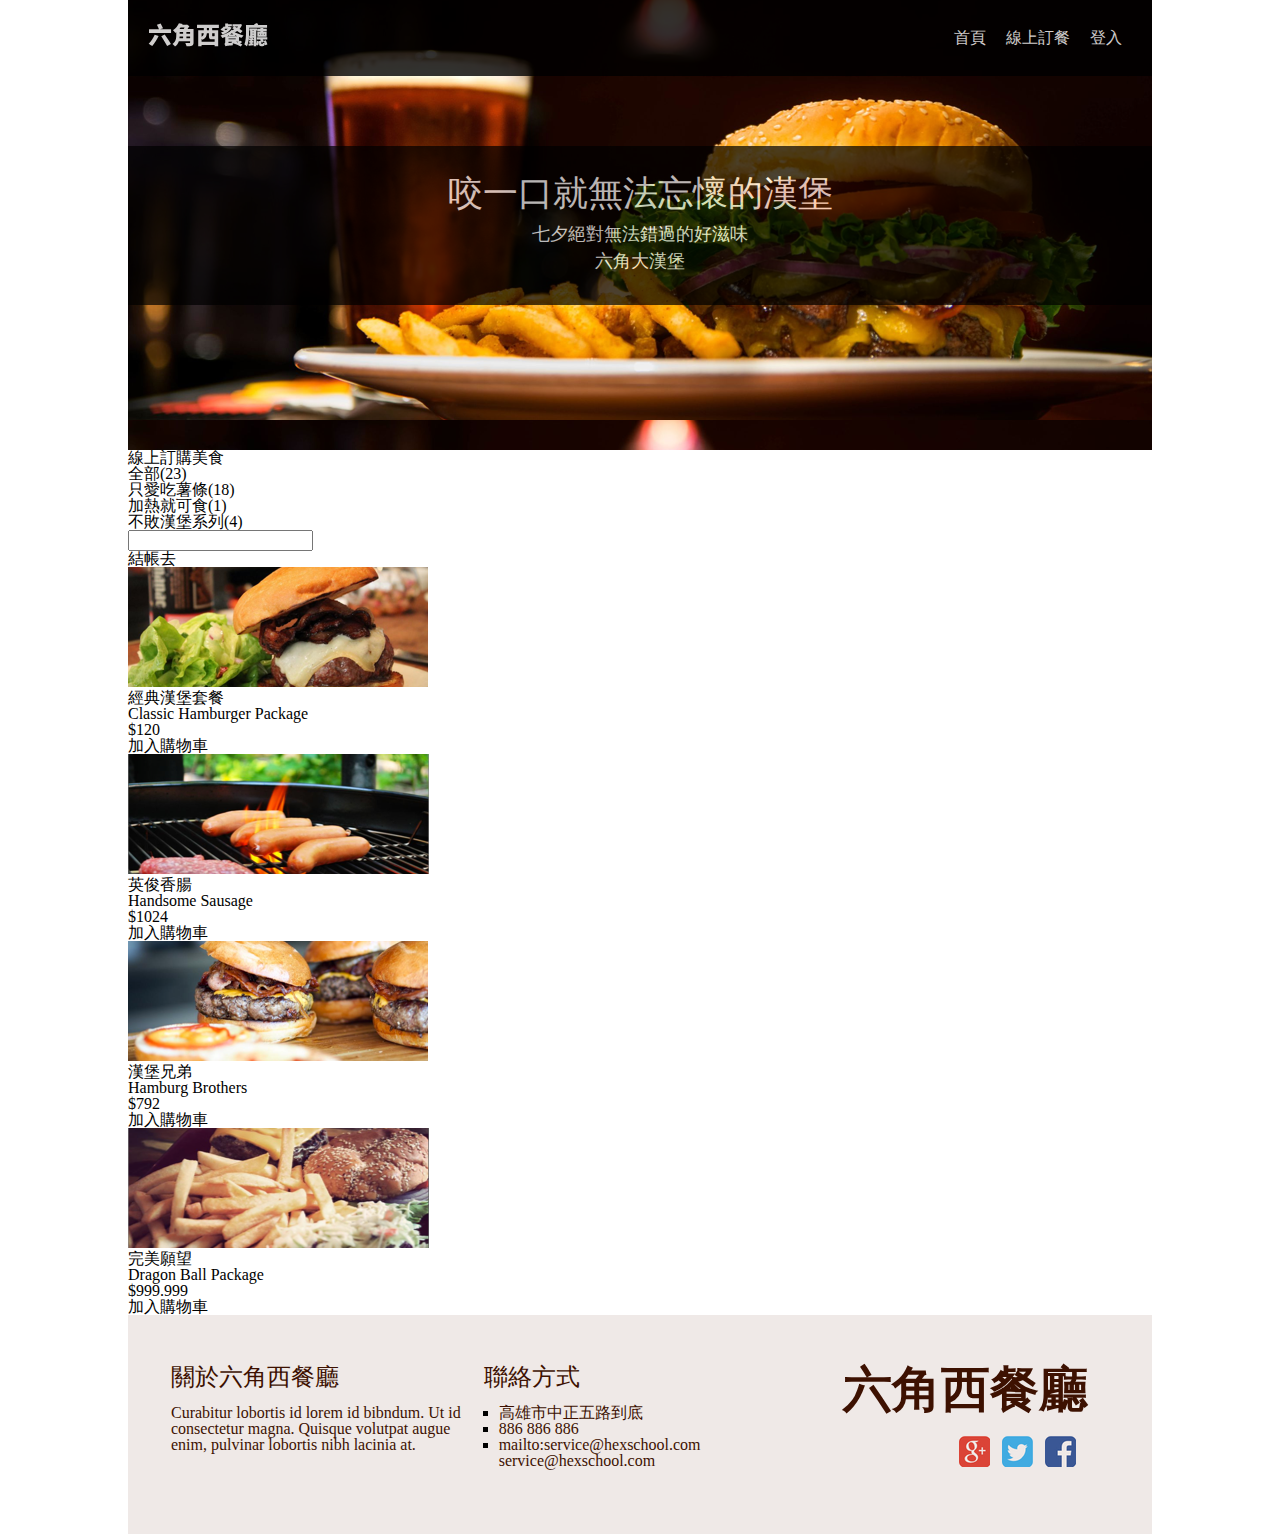
==== market.html @ d8ee9b7d "作業更新" ====
<!DOCTYPE html>
<html lang="en">
    <head>
        <meta charset="UTF-8">
        <meta http-equiv="X-UA-Compatible" content="IE=edge">
        <meta name="viewport" content="width=device-width, initial-scale=1.0">
        <link rel="shortcut icon" href="images\Bitmap.png" />
        <meta
          name="description"
          content="六角大漢堡，咬一口就無法忘懷的漢堡，七夕絕對無法錯過的好滋味。"
        />
        <meta property="og:title" content="六角西餐廳" />
        <meta
          property="og:description"
          content="六角大漢堡，咬一口就無法忘懷的漢堡，七夕絕對無法錯過的好滋味。"
        />
        <meta property="og:type" content="website" />
        <meta property="og:url" content="FB上的網址" />
        <meta property="og:image" content="https://images.app.goo.gl/vFPnQcRHV3BYd6S56" />
        <title>六角西餐廳</title>
        <link rel="stylesheet" href="css/reset.css">
        <link rel="stylesheet" href="css/style.css">
        <link rel="stylesheet" href="https://cdnjs.cloudflare.com/ajax/libs/font-awesome/6.1.2/css/all.min.css" integrity="sha512-1sCRPdkRXhBV2PBLUdRb4tMg1w2YPf37qatUFeS7zlBy7jJI8Lf4VHwWfZZfpXtYSLy85pkm9GaYVYMfw5BC1A==" crossorigin="anonymous" referrerpolicy="no-referrer" />
    </head>
<body>
    <div class="wrap">
        <div class="header">
            <div class="logo">
                <h1><a href="index.html">六角西餐廳</a></h1>
            </div>
            <ul class="menu">
                <li><a href="index.html">首頁</a></li>
                <li><a href="market.html">線上訂餐</a></li>
                <li><a href="login.html">登入</a></li>
            </ul>
            <a href="#" class="hambuger-menu">meun</a>
        </div>
    
        <div class="banner">
            <div class="banner-text">
                <h2>咬一口就無法忘懷的漢堡</h2>
                <p>
                    七夕絕對無法錯過的好滋味
                    <br>
                    <span class='fas fa-utensils'></span>六角大漢堡<span class='fas fa-utensils'></span>
                </p>
            </div>
        </div>
        <div class="content">
            <div class="food-menu">
                <div class="food-menu-tiitle">
                    <i class="fa-solid fa-leaf"></i>
                    <h2>線上訂購美食</h2>
                    <ul></ul>
                    <p>全部(23)</p>
                    <p>只愛吃薯條(18)</p>
                    <p>加熱就可食(1)</p>
                    <p>不敗漢堡系列(4)</p>
                </div>
                <div class="food-menu-content">
                    <div class="food-menu-content-bar">
                        <div class="titalicon">
                            <input type="text" class="searchbar" >
                        <i class="fa-solid fa-magnifying-glass"></i>
                        </div>
                        <div class="food-menu-content-icon">
                            <p>結帳去</p>
                            <i class="fa-solid fa-cart-shopping"></i>
                        </div>
                    </div>
                    <div class="food-menu-content-main">

                        <div class="classicbugger">
                            
                            <i class="fa-regular fa-heart"></i>
                            <img src="images/product_1.png" alt="經典漢堡套餐">
                            <div class="menu-content-main-text">
                                <h4>經典漢堡套餐</h4>
                                <h5> Classic Hamburger Package</h5>
                                <p class="line"></p>
                                <p>$120</p>
                                <div class="addshopcar">
                                    <i class="fa-solid fa-cart-shopping"></i>
                                    <p>加入購物車</p>
                                </div>
                            </div>
                        </div>
                        <div class="handsomebugger">
                            <i class="fa-regular fa-heart"></i>
                            <img src="images/product_2.png" alt="英俊香腸漢堡">
                            <div class="menu-content-main-text">
                                <h4>英俊香腸</h4>
                                <h5> Handsome Sausage</h5>
                                <p class="line"></p>
                                <p>$1024</p>
                                <div class="addshopcar">
                                    <i class="fa-solid fa-cart-shopping"></i>
                                    <p>加入購物車</p>
                                </div>
                            </div>  
                        </div>
                        <div class="brotherbugger">
                            <i class="fa-regular fa-heart"></i>
                            <img src="images/product_3.png" alt="漢堡兄弟">
                            <div class="menu-content-main-text">
                                <h4>漢堡兄弟</h4>
                                <h5> Hamburg Brothers</h5>
                                <p class="line"></p>
                                <p>$792</p>
                                <div class="addshopcar">
                                    <i class="fa-solid fa-cart-shopping"></i>
                                    <p>加入購物車</p>
                                </div>
                            </div>
                        </div>
                        <div class="perfectbugger">
                            <i class="fa-regular fa-heart"></i>
                            <img src="images/product_4.png" alt="完美願望">
                            <div class="menu-content-main-text">
                                <h4>完美願望</h4>
                                <h5> Dragon Ball Package</h5>
                                <p class="line"></p>
                                <p>$999.999</p>
                                <div class="addshopcar">
                                    <i class="fa-solid fa-cart-shopping"></i>
                                    <p>加入購物車</p>
                                </div>
                            </div>
                        </div>
                    </div>
                </div>
            </div> 
        </div>
        <div class="footer">
            <div class="about-restaurant">
                <h3>關於六角西餐廳</h3>
                <p>
                    Curabitur lobortis id lorem id bibndum. Ut id consectetur magna.
                    Quisque volutpat augue enim, pulvinar lobortis nibh lacinia at.
                </p>
            </div>
            <div class="footer-connection">
                <h3>聯絡方式</h3>
                <ul>
                    <li><p>高雄市中正五路到底</p></li>
                    <li>
                        <p>886 886 886 </p>
                    </li>
                    <li>
                        <p>mailto:service@hexschool.com</p>
                        <p>service@hexschool.com</p>
                    </li>
                </ul>
            </div>
            <div class="footer-icon">
                <h3><a href="#">六角西餐廳</a></h3>
                <ul class="footer-icon-ul">
                    <li class="google-icon"><a href="#">google-icon</a></li>
                    <li class="twitter-icon"><a href="#">google-icon</a></li>
                    <li class="facebook-icon"><a href="#">google-icon</a></li>
                </ul>
            </div>
        </div>
    </div>
    <script src="js/jquery-3.6.1.min.js"></script>
    <script src="/js/all.js"></script>
</body>
</html>
---- css/style.css ----
.wrap{
    max-width: 1024px;
    margin: 0 auto;
    position: relative;
}
.header{  
    width: 100%;
    position: absolute;
    top:0;
    right: 0;
    left: 0;
    display: flex;  
    z-index: 100;
    opacity: 0.8;
    justify-content: space-between;
    background-color: black;
    padding:20px 20px;
}

.header a:hover{
    color: #A09E9E;
}
.logo{
    margin: auto 0;
}
.logo a{
    background-image:url('../images/logo_w@svg.svg') ;
    background-repeat: no-repeat;
    color: #fff;
    display: block;
    width: 120px;
    height: 30px;
    text-indent:101%; /*首行縮排*/
    overflow:hidden; /*自動隱藏超出的文字或圖片*/
    white-space:nowrap; /*希望元素在第一排上面，沒有斷行*/
}
.menu{
    display: flex;
}
.menu a{
    color: white;
    display: block;
    font-size: 16px;
    text-align: center;
    padding: 10px 10px;
    text-decoration: none;
}
.hambuger-menu {
    display:none;
    height: 50px;
    width: 50px;
    background:url('https://cdn-icons-png.flaticon.com/512/6015/6015685.png') no-repeat ;
    background-color: red;
    background-size: contain;
    text-indent:101%; /*首行縮排*/
    overflow:hidden; /*自動隱藏超出的文字或圖片*/
    white-space:nowrap; /*希望元素在第一排上面，沒有斷行*/

}

.header .active{
    height: 500px;
}
@media(max-width:576px){
    .header{
        position: fixed;
        top: 0;
        padding: 10px 10px;
    }
    .menu {
        position: absolute;
        top:100%;
        left:0 ;
        right:0;
        display: block;
        height:0;
        overflow: hidden;
    }
    .menu a{
        border: 1px solid #fff;
        padding: 10px 0;
        background-color: #000;

    }
    .hambuger-menu{
        display: block;
    }
 }
 
/* banner start */
.banner{
    width: 100%;
    position: relative;
    display: flex;
    justify-content: center;
    align-items: center;
    max-width: 100%;
    max-height: 100%;
    background: url('../images/header_desktop.png'),no-repeat;
    max-width: 100%;
    height: 450px;
}

.banner-text{
    background-color: black;
    opacity: 0.7;
    color: white;
    text-align: center; 
    width: 100%;
    padding: 30px 5px;

}

.banner-text h2{
    font-size: 35px;
    margin-bottom: 10px;
}
.banner-text p {
    font-size: 18px;
    line-height: 150%;
}

@media(max-width:576px){
    .banner{
        background:url(../images/header_mobile.png);
    }
    .banner-text h2{
        font-size: 30px;
    }
}
/* banner end */

.content{
    width: 100%;
}

.news{
    width: 100%;
    padding: 50px 62px;
}
.news h3{
    color: #3d1101;
    font-size: 25px;
    line-height: 120%;
    text-align: center;
    position: relative;
    margin-bottom: 20px;
}
@media(max-width:768px){
    .news{
        padding: 20px 10px;
        overflow: hidden;
    }
}
@media(max-width:576px){
    .news h3::before,.news h3::after{
        content: none;
    }
 }
/* h3   旁邊灰色線 start */
.news h3::before,.news h3::after{
    content: "";
    position: absolute;
    background-color:rgb(189, 188, 188);
    height: 3px;
    width: 200px;
    top:25px
}
.news h3::before{
    left: 100px;
}
.news h3::after{
    right:100px;  
}
/* h3   旁邊灰色線 end */

.news-feature{
    display: flex;
    text-align: center;
    justify-content: space-around;
}
.news-feature h4{
    color: #3d1101;
    font-size: 18px;
    margin: 15px 0;
}
.news-feature p {
    font-size: 16px;
}
.news-feature li {
    width: 33.33333%;
    padding: 0 25px;
}
.news p{
    text-align: left;
}
.news-feature li img{
    border-radius: 50%;
}
@media(max-width:768px){

}

@media(max-width:576px){
    .news-feature{
        display: block;
    }
    .news-feature li{
        margin: 0 auto;
        width: 90%;
        padding: 30px 50px;
    }
    .news-feature h4{
        font-size: 20px;
    }
    .news-feature p {
        font-size: 18px;
    }
    .news h3::before,.news h3::after{
        content: none;
    }
}
/* 主廚 start */
.chef{
    
    width: 100%;
    background-color: #3D1101;
    display: flex;
    color: white;
    padding:  0 42px;
}

.chef-text h3{
    font-size: 20px;
    margin-bottom: 16px;
}
.chef-text{
    padding: 80px 35px;
}
.chef-text p{
    font-size: 16px;
}

@media(max-width:576px){
    .chef{
        padding: 0 0;
        display: block;
    }

 }
/* feedback  start*/
.feedback{
    width: 100%;
    background-color: #EFE9E7;
    color: #3d1101;
    text-align: center;
    padding: 50px 42px;
}
.feedback img{
    border-radius: 50%;
}
.feedback h3{
    font-size: 24px;
    margin-bottom: 32px;
}
.feedback-item{
    display: flex;
    justify-content: space-between;
}

.feedback-item >li{
    padding-left: 20px;
    width: 33.33333%;
}

.avatar {
    display: flex;
    text-align: left;
}
.avatar p{
    font-size: 16px;
}

.avatar h4{
    font-size: 18px;
    margin-bottom: 22px;
}
.avatar img{
    
    width: 67px;
}
.avatar-img{
    margin-right: 13px;
    width: 20%;
}
.avatar-text{
    margin-top: 16px;
    width: 80%;
}
.avatar-text-end{
    text-align: right;
    color:rgba(61,17,1,0.75);
}
@media(max-width:576px){
    .feedback-item >li{
        padding:  0 0;
    }
    .feedback-item{
        display: block;
    }
    .avatar{
        width:300%;
    }
}
/* feedback end */


/* reservation start */
.reservation{
    width: 100%;
    padding: 50px 42px;
}
.reservation h3{
    font-size: 24px;
    text-align: center;
    line-height: 28px;
    color: #431101;
    margin-bottom: 38px;
}

.reservation-content{
    display: flex;
}
@media(max-width:768px){
    .reservation{
        padding: 20px 20px;
    }
    
 }
@media(max-width:576px){
    .reservation-content{
        display: block;
    }

 }
.formtext{
    width: 100%;
    color: #431101;
    padding-left: 20px;
}
.formtext input{
    margin-top:6px;
    margin-bottom: 20px;
}
/* 是否需要素食文字marginbottom */
.formweight{
    display: block;
    margin-bottom:8px;
}
.typedata{
    width: 100%;
}
/* 表單按鈕屬性start */
.forbutton{
    margin-top: 30px;
    display: flex;
    justify-content: flex-end;
}
.formbut ,.formcel{
    background-color: #F56C23;
    border-radius: 10%;
    border-color: #fff; 
    color: #fff;
    width: 70px;
    height: 32px;
}
.formbut{
    background-color: #F56C23;
}
.formcel {
    background-color: #A09E9E;
}
@media(max-width:576px){
    .formtext{
        padding-left: 0; 
    }
}
/* 表單按鈕屬性end*/

.footer{
    background-color: #EFE9E7;
    padding: 50px 43px;
    width: 100%;
    display: flex;
}

.footer a ,.footer p ,footer h3,.about-restaurant p,
.about-restaurant h3,.footer-connection h3{
    text-decoration: none;
    color: #3D1101;
}
.about-restaurant ,.footer-connection,.footer-icon{
    margin-right: 21px;
    width: 33.333333%;
}
.about-restaurant h3,.footer-connection h3{
    margin-bottom: 16px;

}
.footer-connection ul{
    margin: 15px;

}
.footer-connection li{
    list-style: square;
}
.footer h3{
    font-size: 24px;
}

.footer-icon{
    text-align: right;
}

.footer-icon h3 {
    display: block;
    font-size: 49px;
    font-weight:bold;
    text-decoration: none;
    margin-bottom: 22px;
}

/* icon連結 start */
.footer-icon-ul{
    display: flex;
    justify-content: flex-end;
}
.footer-icon-ul li{
    margin-right: 12px;
}
.footer-icon li a{
    display: block;
    width: 31px;
    height: 31px;
    text-indent:101%; /*首行縮排*/
    overflow:hidden; /*自動隱藏超出的文字或圖片*/
    white-space:nowrap; /*希望元素在第一排上面，沒有斷行*/
}
.google-icon a{
    background-image: url('../images/google.png');
}
.twitter-icon a{
    background-image: url('../images/twitter.png');
}
.facebook-icon a{
    background: url('../images/facebook.png');
}
/* icon連結 end */

@media(max-width:768px){
    .footer{
        display: block;
        padding: 50px 10px;
    }
    .about-restaurant ,.footer-connection,.footer-icon{
        margin-right: 21px;
        width: 100%;
        margin-bottom: 30px;
    }
 }
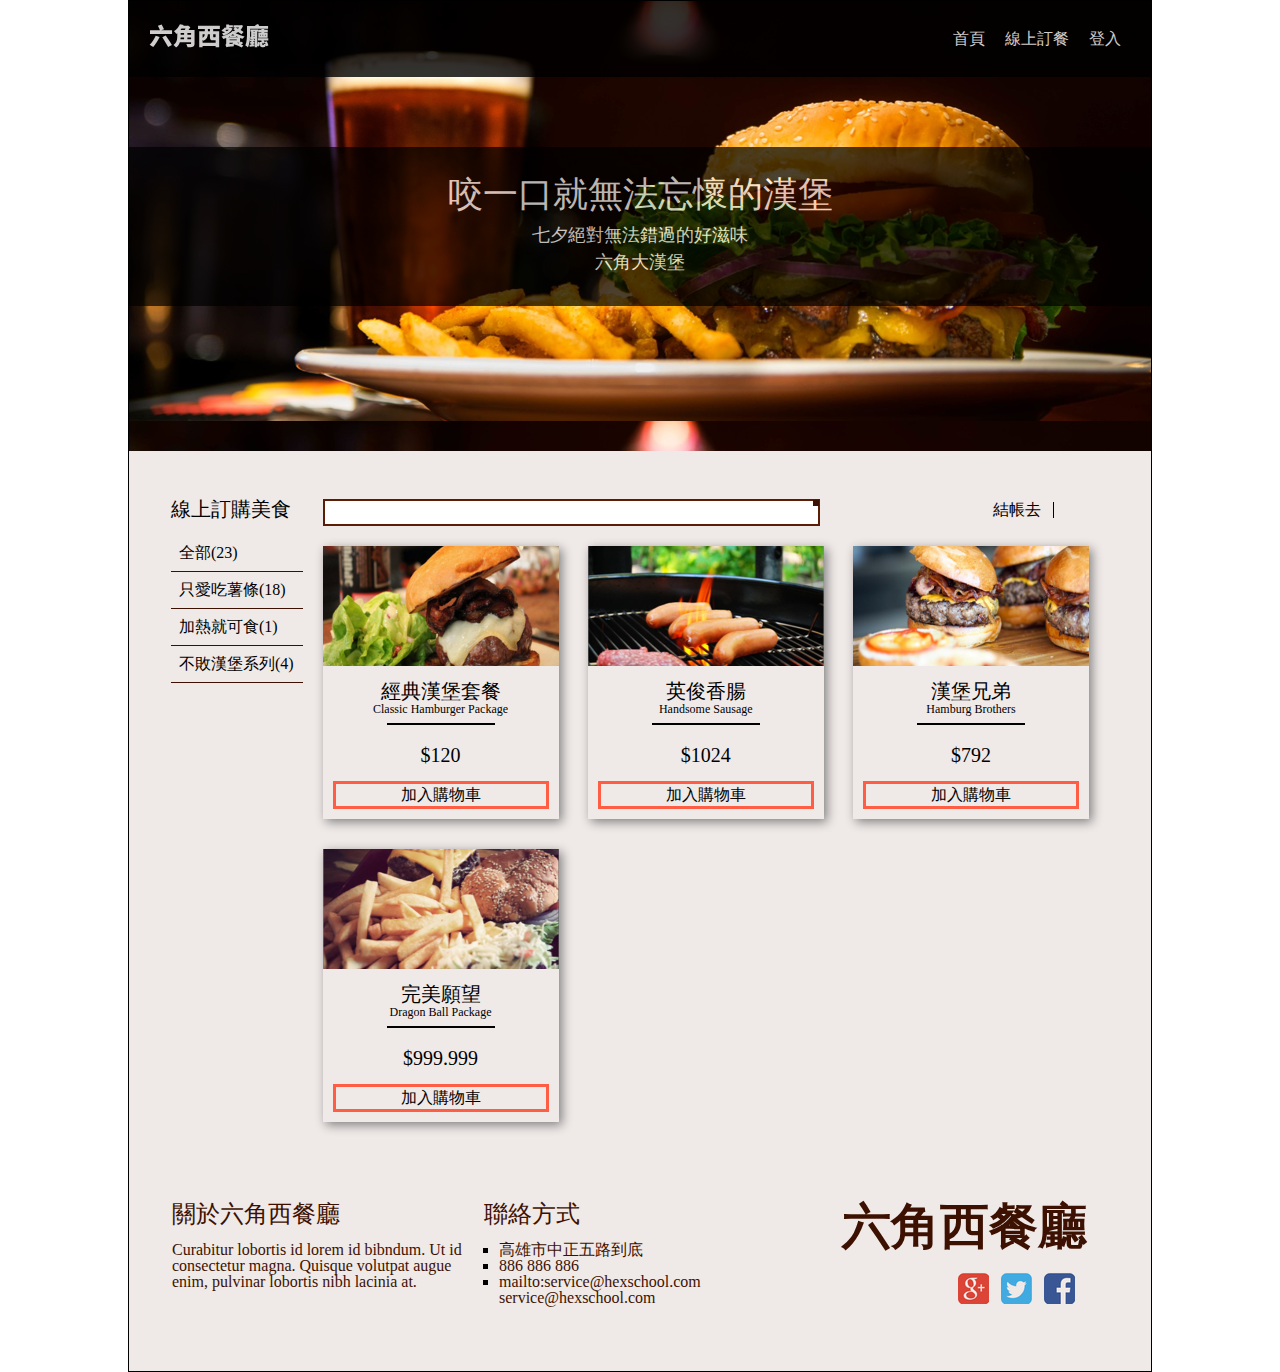
==== commit e507a286: "1" ====
--- a/market.html
+++ b/market.html
@@ -163,6 +163,6 @@
         </div>
     </div>
     <script src="js/jquery-3.6.1.min.js"></script>
-    <script src="/js/all.js"></script>
+    <script src="js/all.js"></script>
 </body>
 </html>--- a/css/style.css
+++ b/css/style.css
@@ -3,6 +3,7 @@
     max-width: 1024px;
     margin: 0 auto;
     position: relative;
+    border: 1px solid #000;
 }
 .header{  
     width: 100%;
@@ -60,7 +61,7 @@
 }
 
 .header .active{
-    height: 500px;
+    height: 200px;
 }
 @media(max-width:576px){
     .header{
@@ -76,6 +77,7 @@
         display: block;
         height:0;
         overflow: hidden;
+        transition:height,0.8s;
     }
     .menu a{
         border: 1px solid #fff;
@@ -133,6 +135,7 @@
 
 .content{
     width: 100%;
+    background-color: #EFE9E7;
 }
 
 .news{
@@ -221,6 +224,16 @@
         content: none;
     }
 }
+@media(max-width:280px){
+    .news-feature{
+        display: block;
+    }
+    .news-feature li{
+        margin: 0 auto;
+        width: 100%;
+        padding: 30px 0;
+    }
+}
 /* 主廚 start */
 .chef{
     
@@ -231,6 +244,11 @@
     padding:  0 42px;
 }
 
+
+.chef img {
+    width: 100%;
+}
+
 .chef-text h3{
     font-size: 20px;
     margin-bottom: 16px;
@@ -242,10 +260,28 @@
     font-size: 16px;
 }
 
+@media(max-width:768px){
+    .chef{
+        padding: 0 0;
+    }
+
+}
 @media(max-width:576px){
     .chef{
         padding: 0 0;
         display: block;
+    }
+
+ }
+ @media(max-width:280px){
+    .chef-text{
+        padding: 10px 10px;
+    }
+    .chef-text p {
+        display: none;
+    }
+    .chef-text h3 {
+        text-align: center;
     }
 
  }
@@ -311,6 +347,11 @@
     }
     .avatar{
         width:300%;
+    }
+}
+@media(max-width:576px){
+    .feedback{
+        padding: 10px 10px;
     }
 }
 /* feedback end */
@@ -375,12 +416,17 @@
     width: 70px;
     height: 32px;
 }
+
 .formbut{
     background-color: #F56C23;
 }
 .formcel {
     background-color: #A09E9E;
 }
+.formbut:hover,.formcel:hover{
+    background-color:#3D1101;
+    color: white;
+}
 @media(max-width:576px){
     .formtext{
         padding-left: 0; 
@@ -388,7 +434,388 @@
 }
 /* 表單按鈕屬性end*/
 
+
+/* login page頁面 start  */
+
+.loginpage{
+    width: 100%;
+    padding: 50px 0;
+}
+
+.loginpage-squ h3{
+    text-align: center;
+    font-weight:bold;
+    font-size: 18px;
+    margin-bottom: 16px;
+}
+.Email-passsword,.Email-Address{
+    padding-top: 5px;
+    padding-bottom: 5px;
+    padding-left: 30px;
+}
+
+.Email-Address{
+    width: 100%;
+    margin-bottom: 15px;
+}
+
+/* email icon start */
+.fa-envelope{
+    position: absolute;
+    top: 23px;
+    left: 10px;
+}
+/* email icon end */
+/* email icon start */
+.fa-lock{
+    position: absolute;
+    left: 10px;
+    top: 83px;
+}
+/* email icon end */
+.Email-passsword{
+    width: 100%;
+}
+.loginpage-squ{
+    margin: 0 auto;
+    text-align: left;
+    width: 30%;
+    border-top:3px solid #FF5E45 ;
+    padding: 15px 15px;
+    box-shadow: 5px 5px 5px gray;
+}
+.loginpage-squ form{
+    position: relative;
+    font-size: 16px;
+}
+.loginpage-squ a{
+    text-decoration: none ;
+    color: #FF5E45;
+}
+.loginpage h2,.loginpage p{
+    text-align: center;
+    color: #3D1101 ;
+}
+.loginpage h2{
+    font-weight:bold;
+    font-size: 48px;
+}
+.loginpage p{
+    margin-bottom: 35px;
+    font-size: 20px;
+}
+.loginpage-btn{
+    display: flex;
+    justify-content: space-between;
+    margin-top: 30px;
+}
+.register-button:hover,.login-button:hover {
+    background-color:#3D1101;
+    color: white;
+}
+.register-button,.login-button{
+    border-radius: 4px;
+    font-size: 14px;
+    color: #fff;
+    width: 120px;
+    height: 30px;
+}
+.register-button{
+    background-color: gray;
+}
+.login-button{
+    background-color:  #F56C23;
+}
+@media(max-width:768px){
+    .loginpage-squ{
+        width: 50%;
+    }
+    .register-button,.login-button{
+        width: 130px;
+    }
+}
+@media(max-width:576px){
+    .loginpage-squ{
+        width: 60%;
+    }
+    .register-button,.login-button{
+        width: 140px;
+    }
+}
+/* login page頁面 end */
+
+
+
+/* food menu start */
+.food-menu{
+    overflow: hidden;
+    display: flex;
+    padding-top: 48px;
+    padding-left:42px ;
+    padding-right:42px;
+}
+.food-menu-tiitle{
+    width: 25%;
+    padding-right: 20px;
+}
+.food-menu-tiitle p{
+ font-size: 16px;
+ padding-top: 10px;
+ padding-bottom: 10px;
+ padding-left: 8px;
+ border-bottom: 1px solid #3D1101 ;
+}
+.food-menu-tiitle p:hover{
+    background-color: #3d1101;
+    color: #fff;
+}
+.food-menu-tiitle h2{
+    display: inline-block;
+    padding-bottom: 16px;
+    font-size: 20px;
+}
+.fa-leaf{
+    display: block;
+    font-size: 26px;
+}
+.titalicon{
+    width: 65%;
+    position: relative;
+}
+/* 搜索bar */
+.searchbar{
+    border: 2px solid #5b1d06;
+    width: 100%;    
+    height: 130%;
+}
+/* 搜索旁放大鏡 */
+.fa-magnifying-glass{
+    position: absolute;
+    display: inline-block;
+    right: 1px;
+    top: 1px;
+    color: #fff;
+    padding: 3px;
+    background-color: #3D1101;
+    font-size: 20px;
+
+}
+/* 左邊選單start */
+.food-menu-content-bar{
+    display: flex;
+    justify-content: space-between;
+    padding-right: 21px;
+}
+.food-menu-content-icon{
+    display: flex;
+}
+.food-menu-content-icon p {
+    padding-right: 12px;
+    padding-left: 80px;
+    border-right: 1px solid #000;
+    margin: auto 0;
+}
+
+/* 右邊選單start */
+
+.food-menu-content-icon i {
+    font-size: 20px;
+    padding: 0 17px;
+}
+.food-menu-content-main{
+    position: relative;
+    display: flex;
+    justify-content: space-between;
+    flex-wrap: wrap;
+    text-align: center;
+    padding-top: 26px;
+}
+/* 選單內的樣式 */
+.food-menu-content-main h4{
+    font-size: 20px;
+    margin: 2px;
+}
+.food-menu-content-main h5{
+    font-family: fantasy ;
+    font-size: 12px;
+    margin-bottom: 8px;
+}
+.food-menu-content-main p{
+    font-size: 20px;
+}
+.food-menu-content-main img{
+    height: 120px;
+    width: 100%;
+}
+.addshopcar{
+    margin-top: 16px;
+    padding: 3px 45px;
+    border: 3px solid #FF5E45;
+}
+.addshopcar:hover{
+    color:#fff;
+    background-color: #3D1101 ;
+}
+.addshopcar p{
+    font-size: 16px;
+    display: inline-block;
+
+}
+.menu-content-main-text{
+    padding: 10px 10px;
+}
+/* 漢堡選單裡的小線 */
+.line {
+    width: 50%;
+    margin: 0 auto;
+    border-bottom: 2px solid #000;
+    margin-bottom: 20px;
+}
+
+.classicbugger,.handsomebugger,.brotherbugger,.perfectbugger{
+    width: 30%;
+    margin-right: 20px;
+    margin-bottom: 30px;
+    box-shadow: 3px 3px 10px gray ;
+    position: relative;
+}
+/* 漢堡上的小緞帶 */
+.ribbon-wrap{
+    width: 106px;
+    height: 108px;
+    overflow: hidden;
+    position: absolute;
+    top: -3px;
+    left: 135px;
+}
+.ribbon {
+    z-index: 100;
+    position: relative;
+    left: -11px;
+    top: 26px;
+    width: 148px;
+    background-color: #00CC99 ;
+    color: #fff;
+    padding: 5px 0;
+    text-align: center;
+    transform: rotate(45deg);
+    box-shadow: 0 4px 6px rgba(0, 0, 0, 0.1);
+}
+.ribbon:before {
+    content: "";
+    border-top: 4px solid #795548;
+    border-left: 4px solid transparent;
+    border-right: 4px solid transparent;
+    position: absolute;
+    bottom: -4px;
+    left: 0;
+}
+.ribbon:after {
+    content: "";
+    border-top: 4px solid #795548;
+    border-left: 4px solid transparent;
+    border-right: 4px solid transparent;
+    position: absolute;
+    bottom: -4px;
+    right: 0;
+}
+/* 小緞帶end */
+/* 漢堡圖片上愛心 */
+.fa-heart{
+    z-index: 100;
+    color: white;
+    font-size: 30px;
+    top :10px;
+    left: 10px;
+    position: absolute;
+}
+
+
+@media(max-width:768px){
+    .food-menu-content{
+        width: 80%;
+    }
+
+    .searchbar{
+        height: 128%;
+    }
+    .food-menu-content-icon p {
+        padding-left: 56px;
+    }
+    .classicbugger,.handsomebugger,.brotherbugger,.perfectbugger{
+       width: 40%;
+    }
+   
+    .addshopcar p{
+        font-size: 13px;
+    }
+}
+
+
+@media(max-width:576px){
+   .food-menu{
+    display: block;
+   }
+   .food-menu-tiitle{
+    width: 100%;
+    padding-right: 0px;
+   }
+   .food-menu-tiitle p {
+    font-size: 25px;
+   }
+   .food-menu-content-main{
+    display: block;
+   }
+   .food-menu-content{
+    margin: 0 auto;
+    width: 100%;
+   }
+   .titalicon{
+    width: 100%;
+   }
+
+   .food-menu-content-bar{
+    width: 100%;
+    padding-top: 20px;
+    display: block;
+    padding-right: 0px;
+   }
+   .searchbar{
+    height: 29px;
+   }
+    .food-menu-content-icon{
+    justify-content: flex-end;
+    margin-top: 15px;
+   }
+   .food-menu-content-icon i{
+    padding-right: 0px;
+   }
+  
+.classicbugger,.handsomebugger,.brotherbugger,.perfectbugger{
+    margin: 0 auto;
+    margin-bottom: 20px;
+    width: 60%;
+ }
+ .addshopcar{
+    padding: 0 0;
+ }
+ .addshopcar p{
+    font-size: 21px;
+ }
+}
+@media(max-width:375px){
+
+
+    .classicbugger,.handsomebugger,.brotherbugger,.perfectbugger{
+        width: 80%;
+        margin: 0 auto;
+     }
+
+}
+
+/* food menu end */
 .footer{
+    overflow: hidden;
     background-color: #EFE9E7;
     padding: 50px 43px;
     width: 100%;
